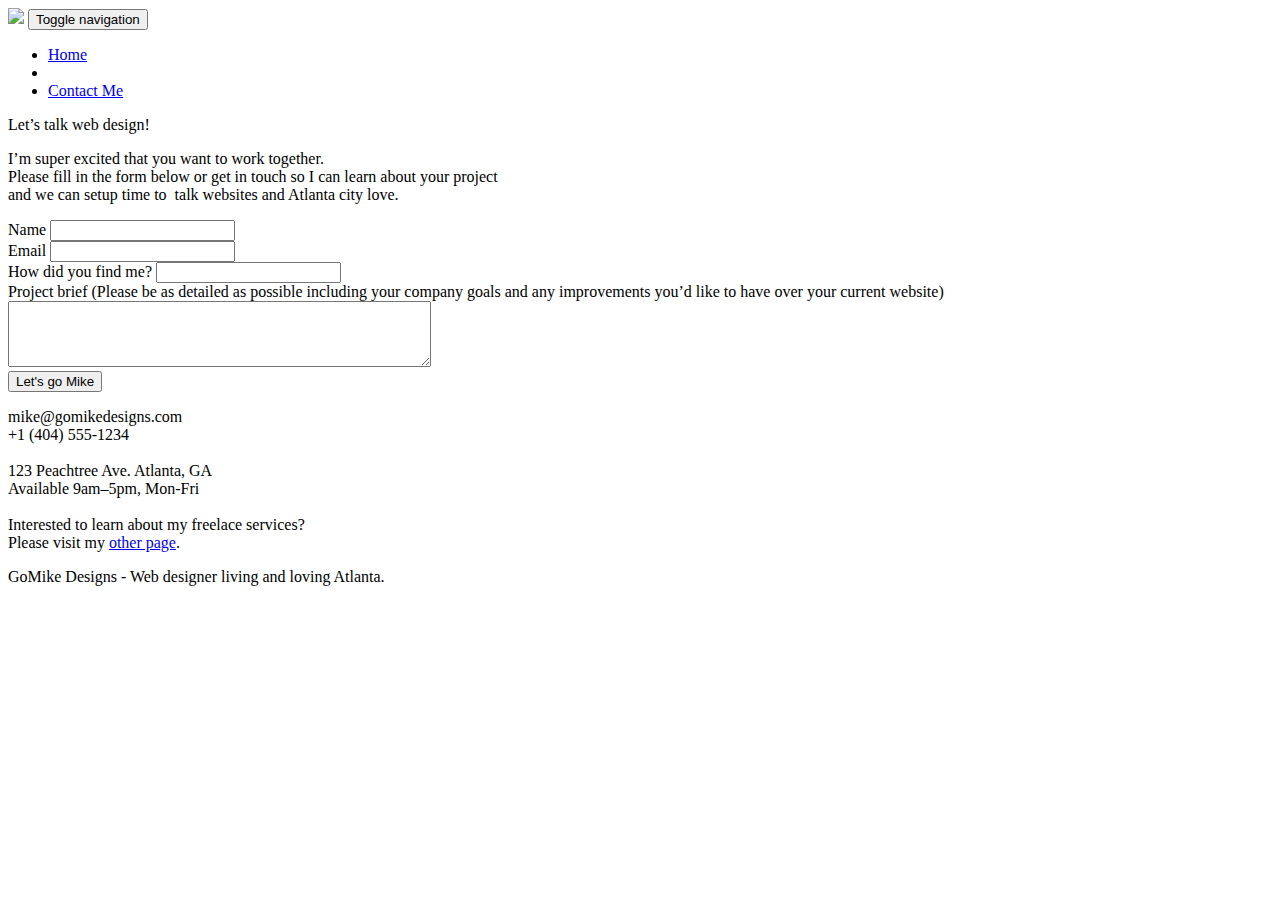
==== contact.html @ 7bf4dc51 "renamed page2.html to contact and updated links" ====
<!doctype html>
<html lang="Default">

<head>
	<meta charset="utf-8">
	<meta name="keywords" content="">
	<meta name="description" content="">
	<meta name="viewport" content="width=device-width, initial-scale=1.0, viewport-fit=cover">
	<link rel="shortcut icon" type="image/png" href="favicon.jpg">

	<link rel="stylesheet" type="text/css" href="./css/bootstrap.min.css">
	<link rel="stylesheet" type="text/css" href="style.css">
	<link rel="stylesheet" type="text/css" href="./css/font-awesome.min.css">
	<link rel="stylesheet" type="text/css" href="./css/et-line.min.css">


	<script src="./js/jquery-2.1.0.min.js"></script>
	<script src="./js/bootstrap.min.js"></script>
	<script src="./js/blocs.min.js"></script>
	<script src="./js/jqBootstrapValidation.js"></script>
	<script src="./js/formHandler.js"></script>
	<title>Contact - GoMike Designs</title>


	<!-- Analytics -->

	<!-- Analytics END -->

</head>

<body>
	<!-- Main container -->
	<div class="page-container">

		<!-- bloc-0 -->
		<div class="bloc bgc-white l-bloc " id="bloc-0">
			<div class="container bloc-sm">
				<nav class="navbar row">
					<div class="navbar-header">
						<a class="navbar-brand" href="index.html"><img src="img/atlanta%20web%20design%20logo.png"  height="40" /></a>
						<button id="nav-toggle" type="button" class="ui-navbar-toggle navbar-toggle"
							data-toggle="collapse" data-target=".navbar-1">
							<span class="sr-only">Toggle navigation</span><span class="icon-bar"></span><span class="icon-bar"></span><span class="icon-bar"></span>
						</button>
					</div>
					<div class="collapse navbar-collapse navbar-1 special-dropdown-nav">
						<ul class="site-navigation nav navbar-nav">
							<li>
								<a href="index.html">Home</a>
							</li>
							<li>
							</li>
							<li>
								<a href="contact.html">Contact Me</a>
							</li>
						</ul>
					</div>
				</nav>
			</div>
		</div>
		<!-- bloc-0 END -->

		<!-- bloc-6 -->
		<div class="bloc bg-dots-bg bg-repeat bgc-dark-slate-blue d-bloc bloc-bg-texture texture-paper" id="bloc-6">
			<div class="container bloc-lg">
				<div class="row">
					<div class="col-sm-12">
						<p class="text-center hero-bloc-text tc-white">
							Let&rsquo;s talk web design!
						</p>
						<p class="text-center mg-lg tc-white tight-width-whitespace">
							I&rsquo;m super excited that you want to work together.<br>Please fill in the form below or
							get in touch so I can learn about your project <br>and we can setup time to &nbsp;talk
							websites and Atlanta city love.
						</p>
					</div>
				</div>
			</div>
		</div>
		<!-- bloc-6 END -->

		<!-- bloc-7 -->
		<div class="bloc bgc-white l-bloc" id="bloc-7">
			<div class="container bloc-lg">
				<div class="row">
					<div class="col-sm-6">
						<form id="form_1" novalidate success-msg="Your message has been sent."
							fail-msg="Sorry it seems that our mail server is not responding, Sorry for the inconvenience!">
							<div class="form-group">
								<label>
									Name
								</label>
								<input id="name" class="form-control" required />
							</div>
							<div class="form-group">
								<label>
									Email
								</label>
								<input id="email" class="form-control" type="email" required />
							</div>
							<div class="form-group">
								<label>
									How did you find me?
								</label>
								<input class="form-control" type="email" required id="input_504" />
							</div>
							<div class="form-group">
								<label>
									Project brief (Please be as detailed as possible including your company goals and
									any improvements you&rsquo;d like to have over your current website)<br>
								</label><textarea id="message" class="form-control" rows="4" cols="50"
									required></textarea>
							</div>
							<button class="bloc-button btn btn-lg btn-block cta-hero btn-atomic-tangerine"
								type="submit">
								Let's go Mike
							</button>
						</form>
					</div>
					<div class="col-sm-6">
						<p>
							mike@gomikedesigns.com<br>+1 (404) 555-1234<br> <br>123 Peachtree Ave. Atlanta,
							GA<br>Available 9am–5pm, Mon-Fri <br> <br>Interested to learn about my freelace services?
							<br>Please visit my&nbsp;<a class="ltc-atomic-tangerine" href="index.html">other page</a>.
						</p>
					</div>
				</div>
			</div>
		</div>
		<!-- bloc-7 END -->

		<!-- ScrollToTop Button -->
		<a class="bloc-button btn btn-d scrollToTop" onclick="scrollToTarget('1')"><span class="fa fa-chevron-up"></span></a>
		<!-- ScrollToTop Button END-->


		<!-- Footer - bloc-8 -->
		<div class="bloc bgc-dark-slate-blue d-bloc" id="bloc-8">
			<div class="container bloc-sm">
				<div class="row">
					<div class="col-sm-12">
						<p class="text-center white">
							GoMike Designs - Web designer living and loving Atlanta.<br>
						</p>
						<div class="row row-no-gutters social">
							<div class="col-sm-3">
								<div class="text-center">
									<a class="social" href="index.html"><span class="fa fa-twitter icon-md"></span></a>
								</div>
							</div>
							<div class="col-sm-3">
								<div class="text-center">
									<a class="social" href="index.html"><span class="fa fa-facebook icon-md"></span></a>
								</div>
							</div>
							<div class="col-sm-3">
								<div class="text-center">
									<a class="social" href="index.html"><span class="fa fa-dribbble icon-md"></span></a>
								</div>
							</div>
							<div class="col-sm-3">
								<div class="text-center">
									<a class="social" href="index.html"><span class="fa fa-instagram icon-md"></span></a>
								</div>
							</div>
						</div>
					</div>
				</div>
			</div>
		</div>
		<!-- Footer - bloc-8 END -->

	</div>
	<!-- Main container END -->


</body>

</html>
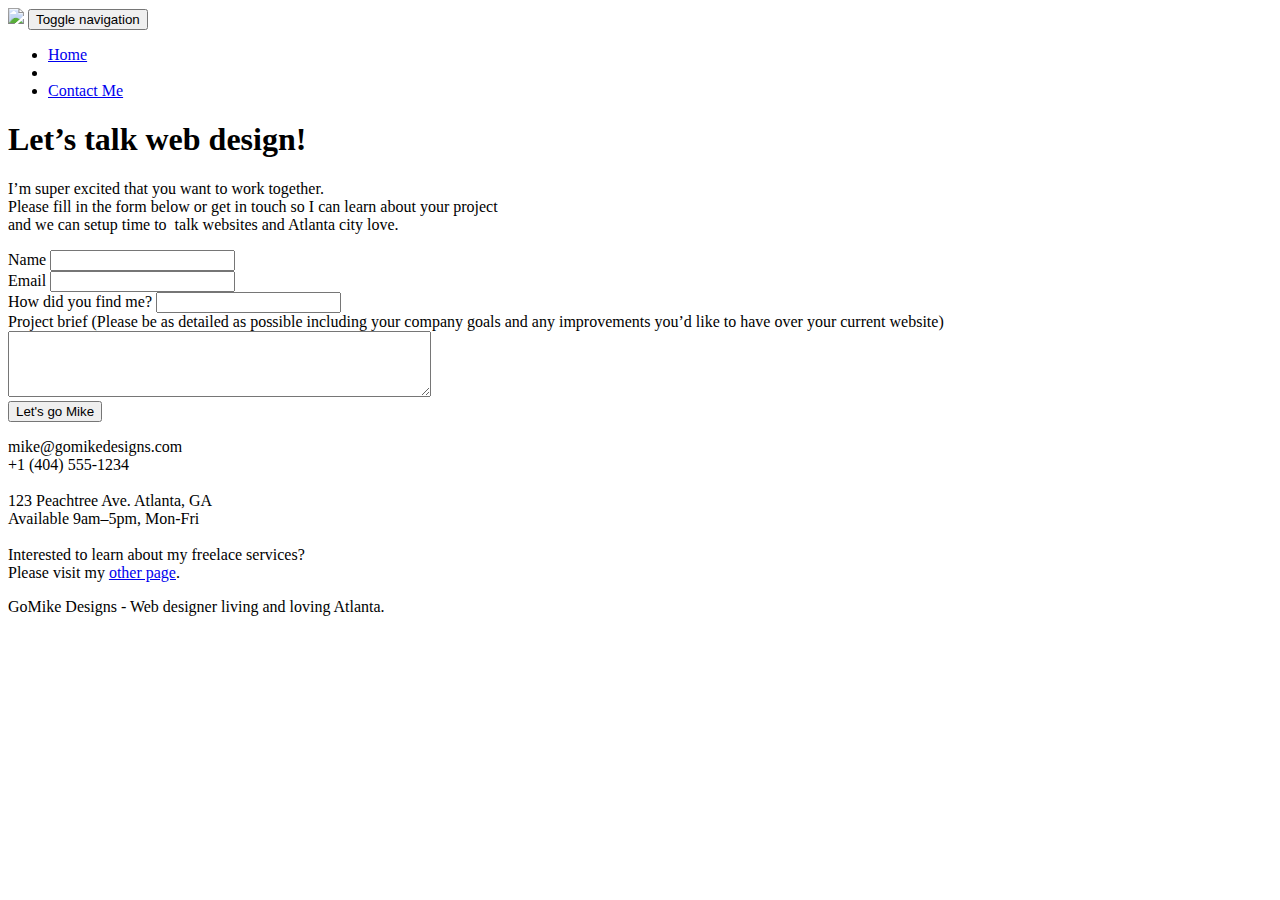
==== commit 9bf77fe3: "replaced paragraph with h1" ====
--- a/contact.html
+++ b/contact.html
@@ -65,9 +65,9 @@
 			<div class="container bloc-lg">
 				<div class="row">
 					<div class="col-sm-12">
-						<p class="text-center hero-bloc-text tc-white">
+						<h1 class="text-center hero-bloc-text tc-white">
 							Let&rsquo;s talk web design!
-						</p>
+						</h1>
 						<p class="text-center mg-lg tc-white tight-width-whitespace">
 							I&rsquo;m super excited that you want to work together.<br>Please fill in the form below or
 							get in touch so I can learn about your project <br>and we can setup time to &nbsp;talk
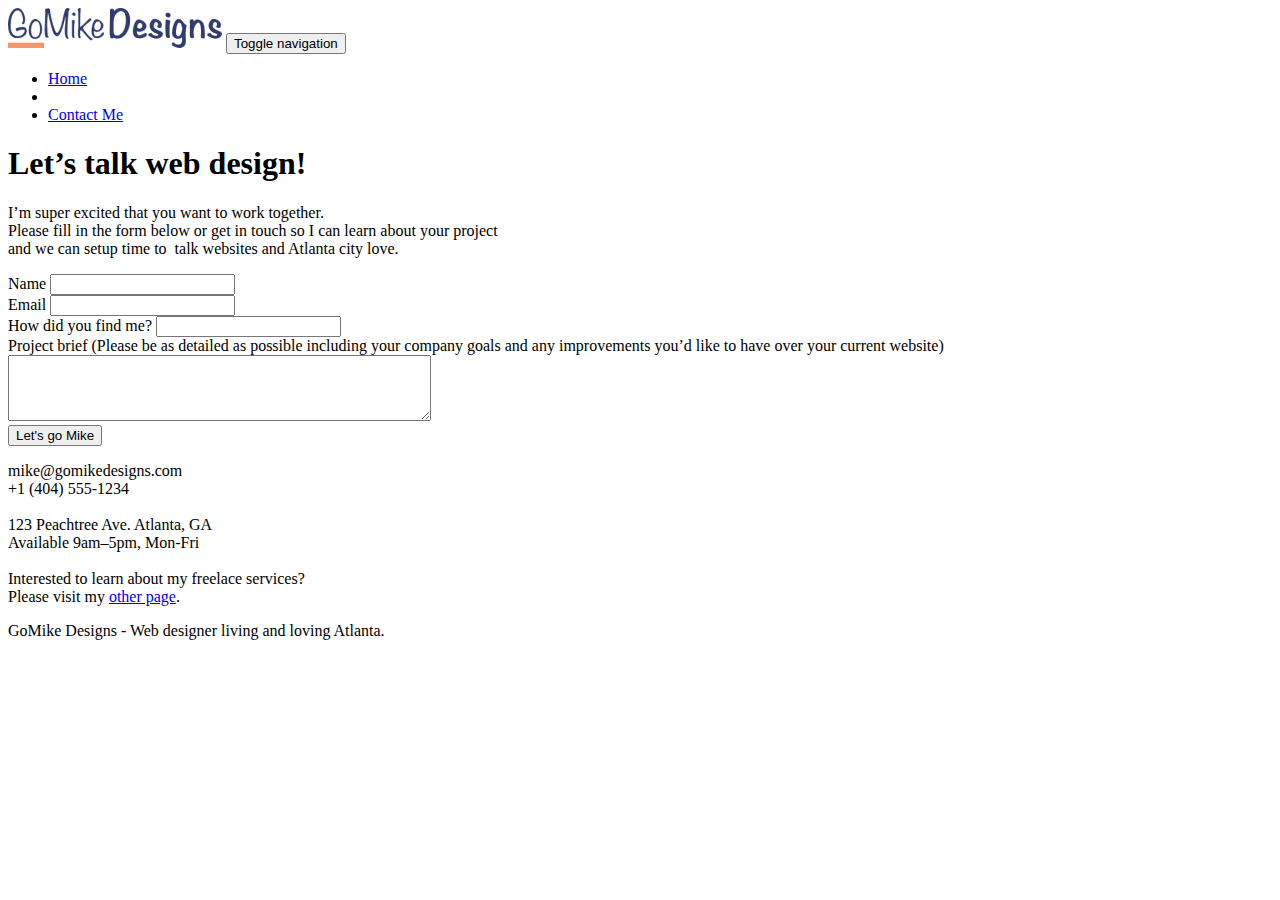
==== commit 95964307: "Merge branch 'master' of https://github.com/phos23/BartoszSwiderski_4_10222020_A" ====
--- a/contact.html
+++ b/contact.html
@@ -1,10 +1,12 @@
 <!doctype html>
-<html lang="Default">
+<html lang="en">
 
 <head>
 	<meta charset="utf-8">
 	<meta name="keywords" content="">
+	<!-- ??? -->
 	<meta name="description" content="">
+	<!-- ??? -->
 	<meta name="viewport" content="width=device-width, initial-scale=1.0, viewport-fit=cover">
 	<link rel="shortcut icon" type="image/png" href="favicon.jpg">
 
@@ -65,6 +67,7 @@
 			<div class="container bloc-lg">
 				<div class="row">
 					<div class="col-sm-12">
+						<!-- ????? -->
 						<h1 class="text-center hero-bloc-text tc-white">
 							Let&rsquo;s talk web design!
 						</h1>
@@ -73,6 +76,7 @@
 							get in touch so I can learn about your project <br>and we can setup time to &nbsp;talk
 							websites and Atlanta city love.
 						</p>
+						<!-- ???? -->
 					</div>
 				</div>
 			</div>
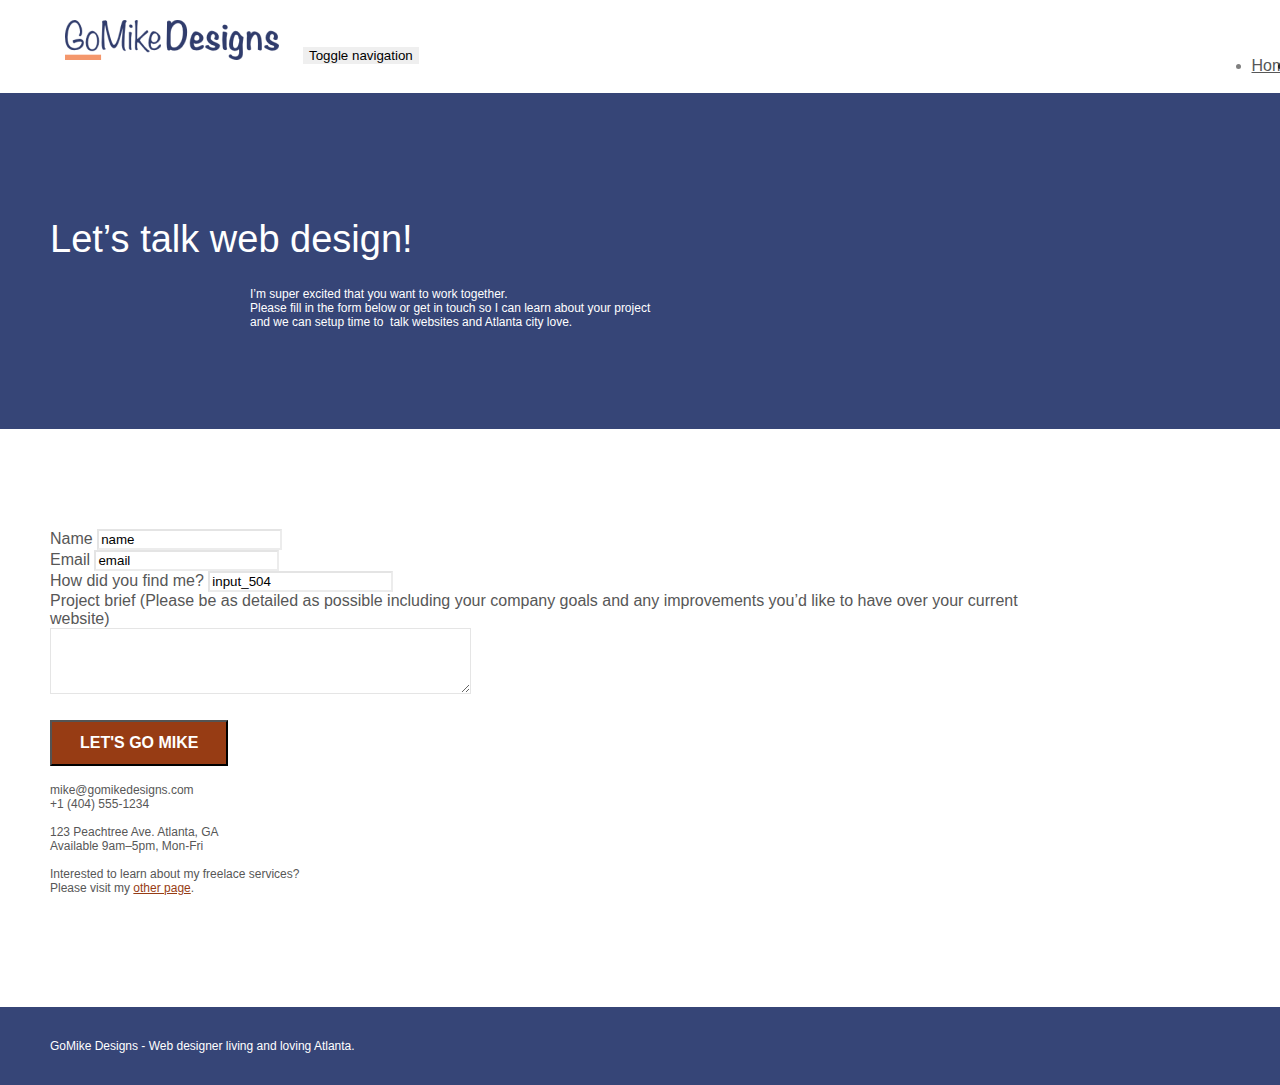
==== commit 2af051ac: "add description, keywords and form id" ====
--- a/contact.html
+++ b/contact.html
@@ -3,24 +3,24 @@
 
 <head>
 	<meta charset="utf-8">
-	<meta name="keywords" content="">
-	<!-- ??? -->
-	<meta name="description" content="">
-	<!-- ??? -->
+	<meta name="keywords"
+		content="seo, google, website, internet, web design, design agency, design agency, design agency, design agency, design agency, design agency, logo design atlanta">
+	<meta name="description" content="Contact page of GoMikeDesignes. email: mike@gomikedesigns.com tel: +1 (404) 555-1234 Address: 123 Peachtree Ave. Atlanta, GA
+	Available 9am–5pm, Mon-FriSend me an email or tell me how did you find me? ">
 	<meta name="viewport" content="width=device-width, initial-scale=1.0, viewport-fit=cover">
 	<link rel="shortcut icon" type="image/png" href="favicon.jpg">
 
-	<link rel="stylesheet" type="text/css" href="./css/bootstrap.min.css">
+	<link rel="stylesheet" type="text/css" href="./css/bootstrap.css">
 	<link rel="stylesheet" type="text/css" href="style.css">
-	<link rel="stylesheet" type="text/css" href="./css/font-awesome.min.css">
-	<link rel="stylesheet" type="text/css" href="./css/et-line.min.css">
+	<link rel="stylesheet" type="text/css" href="./css/font-awesome.css">
+	<link rel="stylesheet" type="text/css" href="./css/et-line.css">
 
+	<script defer src="./js/jquery-2.1.0.js"></script>
+	<script defer src="./js/bootstrap.js"></script>
+	<script defer src="./js/blocs.js"></script>
+	<script defer src="./js/jqBootstrapValidation.js"></script>
+	<script defer src="./js/formHandler.js"></script>
 
-	<script src="./js/jquery-2.1.0.min.js"></script>
-	<script src="./js/bootstrap.min.js"></script>
-	<script src="./js/blocs.min.js"></script>
-	<script src="./js/jqBootstrapValidation.js"></script>
-	<script src="./js/formHandler.js"></script>
 	<title>Contact - GoMike Designs</title>
 
 
@@ -39,7 +39,7 @@
 			<div class="container bloc-sm">
 				<nav class="navbar row">
 					<div class="navbar-header">
-						<a class="navbar-brand" href="index.html"><img src="img/atlanta%20web%20design%20logo.png"  height="40" /></a>
+						<a class="navbar-brand" href="index.html"><img src="img/atlanta%20web%20design%20logo.png" alt="Blue logo of company GoMike Designs" height="40" /></a>
 						<button id="nav-toggle" type="button" class="ui-navbar-toggle navbar-toggle"
 							data-toggle="collapse" data-target=".navbar-1">
 							<span class="sr-only">Toggle navigation</span><span class="icon-bar"></span><span class="icon-bar"></span><span class="icon-bar"></span>
@@ -67,7 +67,6 @@
 			<div class="container bloc-lg">
 				<div class="row">
 					<div class="col-sm-12">
-						<!-- ????? -->
 						<h1 class="text-center hero-bloc-text tc-white">
 							Let&rsquo;s talk web design!
 						</h1>
@@ -76,7 +75,6 @@
 							get in touch so I can learn about your project <br>and we can setup time to &nbsp;talk
 							websites and Atlanta city love.
 						</p>
-						<!-- ???? -->
 					</div>
 				</div>
 			</div>
@@ -91,28 +89,28 @@
 						<form id="form_1" novalidate success-msg="Your message has been sent."
 							fail-msg="Sorry it seems that our mail server is not responding, Sorry for the inconvenience!">
 							<div class="form-group">
-								<label>
+								<label for="name">
 									Name
 								</label>
-								<input id="name" class="form-control" required />
+								<input id="name" value="name" class="form-control" required />
 							</div>
 							<div class="form-group">
-								<label>
+								<label for="email">
 									Email
 								</label>
-								<input id="email" class="form-control" type="email" required />
+								<input id="email" value="email" class="form-control" type="email" required />
 							</div>
 							<div class="form-group">
-								<label>
+								<label for="input_504">
 									How did you find me?
 								</label>
-								<input class="form-control" type="email" required id="input_504" />
+								<input class="form-control" value="input_504" type="email" required id="input_504" />
 							</div>
 							<div class="form-group">
-								<label>
+								<label for="message">
 									Project brief (Please be as detailed as possible including your company goals and
 									any improvements you&rsquo;d like to have over your current website)<br>
-								</label><textarea id="message" class="form-control" rows="4" cols="50"
+								</label><textarea id="message" value="message" class="form-control" rows="4" cols="50"
 									required></textarea>
 							</div>
 							<button class="bloc-button btn btn-lg btn-block cta-hero btn-atomic-tangerine"
@@ -149,22 +147,22 @@
 						<div class="row row-no-gutters social">
 							<div class="col-sm-3">
 								<div class="text-center">
-									<a class="social" href="index.html"><span class="fa fa-twitter icon-md"></span></a>
+									<a aria-label="twitter" class="social" href="index.html"><span class="fa fa-twitter icon-md"></span></a>
 								</div>
 							</div>
 							<div class="col-sm-3">
 								<div class="text-center">
-									<a class="social" href="index.html"><span class="fa fa-facebook icon-md"></span></a>
+									<a aria-label="facebook" class="social" href="index.html"><span class="fa fa-facebook icon-md"></span></a>
 								</div>
 							</div>
 							<div class="col-sm-3">
 								<div class="text-center">
-									<a class="social" href="index.html"><span class="fa fa-dribbble icon-md"></span></a>
+									<a aria-label="dribbble" class="social" href="index.html"><span class="fa fa-dribbble icon-md"></span></a>
 								</div>
 							</div>
 							<div class="col-sm-3">
 								<div class="text-center">
-									<a class="social" href="index.html"><span class="fa fa-instagram icon-md"></span></a>
+									<a aria-label="instagram" class="social" href="index.html"><span class="fa fa-instagram icon-md"></span></a>
 								</div>
 							</div>
 						</div>
--- a/style.css
+++ b/style.css
@@ -0,0 +1 @@
+body{margin:0;padding:0;background:#FFF;overflow-x:hidden;-webkit-font-smoothing:antialiased;-moz-osx-font-smoothing:grayscale}a,button{transition:all .3s ease-in-out;outline:none!important}a:hover{text-decoration:none;cursor:pointer}#page-loading-blocs-notifaction{position:fixed;top:0;bottom:0;width:100%;z-index:100000;background:#FFF url(img/pageload-spinner.gif) no-repeat center center}.bloc{width:100%;clear:both;background:50% 50% no-repeat;padding:0 50px;-webkit-background-size:cover;-moz-background-size:cover;-o-background-size:cover;background-size:cover;position:relative}.bloc .container{padding-left:0;padding-right:0}.bloc-lg{padding:100px 50px}.bloc-md{padding:50px}.bloc-sm{padding:20px 50px}.bg-center,.bg-l-edge,.bg-r-edge,.bg-t-edge,.bg-b-edge,.bg-tl-edge,.bg-bl-edge,.bg-tr-edge,.bg-br-edge,.bg-repeat{-webkit-background-size:auto!important;-moz-background-size:auto!important;-o-background-size:auto!important;background-size:auto!important}.bg-repeat{background:repeat}.bg-t-edge{background:top no-repeat}.bloc-bg-texture::before{content:"";background-size:2px 2px;position:absolute;top:0;bottom:0;left:0;right:0}.texture-paper::before{background:url(img/texture-paper.png);background-size:280px 280px}.b-parallax{background-attachment:fixed}.d-bloc{color:rgba(255,255,255,.7)}.d-bloc button:hover{color:rgba(255,255,255,.9)}.d-bloc .icon-round,.d-bloc .icon-square,.d-bloc .icon-rounded,.d-bloc .icon-semi-rounded-a,.d-bloc .icon-semi-rounded-b{border-color:rgba(255,255,255,.9)}.d-bloc .divider-h span{border-color:rgba(255,255,255,.2)}.d-bloc .a-btn,.d-bloc .navbar a,.d-bloc .navbar-brand,.d-bloc a .icon-sm,.d-bloc a .icon-md,.d-bloc a .icon-lg,.d-bloc a .icon-xl,.d-bloc h1 a,.d-bloc h2 a,.d-bloc h3 a,.d-bloc h4 a,.d-bloc h5 a,.d-bloc h6 a,.d-bloc p a{color:rgba(255,255,255,.6)}.d-bloc .a-btn:hover,.d-bloc .navbar a:hover,.d-bloc .navbar-brand:hover,.d-bloc a:hover .icon-sm,.d-bloc a:hover .icon-md,.d-bloc a:hover .icon-lg,.d-bloc a:hover .icon-xl,.d-bloc h1 a:hover,.d-bloc h2 a:hover,.d-bloc h3 a:hover,.d-bloc h4 a:hover,.d-bloc h5 a:hover,.d-bloc h6 a:hover,.d-bloc p a:hover{color:rgba(255,255,255,1)}.d-bloc .navbar-toggle .icon-bar{background:rgba(255,255,255,1)}.d-bloc .btn-wire,.d-bloc .btn-wire:hover{color:rgba(255,255,255,1);border-color:rgba(255,255,255,1)}.d-bloc .panel{color:rgba(0,0,0,.5)}.d-bloc .panel button:hover{color:rgba(0,0,0,.7)}.d-bloc .panel icon{border-color:rgba(0,0,0,.7)}.d-bloc .panel .divider-h span{border-color:rgba(0,0,0,.1)}.d-bloc .panel .a-btn{color:rgba(0,0,0,.6)}.d-bloc .panel .a-btn:hover{color:rgba(0,0,0,1)}.d-bloc .panel .btn-wire,.d-bloc .panel .btn-wire:hover{color:rgba(0,0,0,.7);border-color:rgba(0,0,0,.3)}.d-bloc .panel,.l-bloc{color:rgba(0,0,0,.5)}.d-bloc .panel button:hover,.l-bloc button:hover{color:rgba(0,0,0,.7)}.l-bloc .icon-round,.l-bloc .icon-square,.l-bloc .icon-rounded,.l-bloc .icon-semi-rounded-a,.l-bloc .icon-semi-rounded-b{border-color:rgba(0,0,0,.7)}.d-bloc .panel .divider-h span,.l-bloc .divider-h span{border-color:rgba(0,0,0,.1)}.d-bloc .panel .a-btn,.l-bloc .a-btn,.l-bloc .navbar a,.l-bloc .navbar-brand,.l-bloc a .icon-sm,.l-bloc a .icon-md,.l-bloc a .icon-lg,.l-bloc a .icon-xl,.l-bloc h1 a,.l-bloc h2 a,.l-bloc h3 a,.l-bloc h4 a,.l-bloc h5 a,.l-bloc h6 a,.l-bloc p a{color:rgba(0,0,0,.6)}.d-bloc .panel .a-btn:hover,.l-bloc .a-btn:hover,.l-bloc .navbar a:hover,.l-bloc .navbar-brand:hover,.l-bloc a:hover .icon-sm,.l-bloc a:hover .icon-md,.l-bloc a:hover .icon-lg,.l-bloc a:hover .icon-xl,.l-bloc h1 a:hover,.l-bloc h2 a:hover,.l-bloc h3 a:hover,.l-bloc h4 a:hover,.l-bloc h5 a:hover,.l-bloc h6 a:hover,.l-bloc p a:hover{color:rgba(0,0,0,1)}.l-bloc .navbar-toggle .icon-bar{color:rgba(0,0,0,.6)}.d-bloc .panel .btn-wire,.d-bloc .panel .btn-wire:hover,.l-bloc .btn-wire,.l-bloc .btn-wire:hover{color:rgba(0,0,0,.7);border-color:rgba(0,0,0,.3)}.voffset{margin-top:30px}.voffset-lg{margin-top:80px}.row-no-gutters{margin-right:0;margin-left:0}.row.row-no-gutters>[class^="col-"],.row.row-no-gutters>[class*=" col-"]{padding-right:0;padding-left:0}#bloc-2-services p{font-size:11px}.navbar{margin-bottom:0;z-index:1}.navbar-brand{height:auto;padding:3px 15px;font-size:25px;font-weight:400;font-weight:600;line-height:44px}.navbar-brand img{max-height:200px;margin:0 5px 0 0;display:inline}.navbar-brand img[src$=svg]{min-width:100px}.nav-center .navbar-brand img{margin:0}.navbar .nav{padding-top:2px;margin-right:-16px;float:right;z-index:1}.nav>li{float:left;margin-top:4px;font-size:16px}.navbar-nav .open .dropdown-menu>li>a{text-align:inherit}.nav>li a:hover,.nav>li a:focus{background:transparent}.navbar-toggle{margin:10px 10px 0 0;border:0}.navbar-toggle:hover{background:transparent!important}.navbar-toggle .icon-bar{background-color:rgba(0,0,0,.5);width:26px}.nav-invert .navbar .nav{float:left}.nav-invert .navbar-header,.nav-invert .navbar-brand{float:right;position:relative;z-index:2}@media (min-width:768px){.site-navigation{position:absolute;top:50%;right:20px;transform:translate(0,-50%);-webkit-transform:translateY(-50%)}.nav>li .dropdown-menu a,.nav>li .dropdown-menu a:hover{color:#484848}.nav-invert .site-navigation{left:0;right:0}.nav-center{text-align:center}.nav-center .navbar-header{width:100%}.nav-center .navbar-header,.nav-center .navbar-brand,.nav-center .nav>li{float:none;display:inline-block}.nav-center .site-navigation{position:relative;width:100%;right:0;margin-right:0;margin-top:20px}.nav-center.mini-nav .navbar-toggle{float:none;margin:10px auto 0}}.nav>li>.dropdown a{background:none!important;display:block;padding:14px 15px}nav .caret{margin:0 5px}.dropdown-menu .dropdown-menu{top:-8px;left:100%}.dropdown-menu .dropmenu-flow-right{top:100%;left:0;margin-left:-1px;border-top-left-radius:0;border-top-right-radius:0}.dropdown-menu .dropdown span{border:4px solid #000;border-top-color:transparent;border-right-color:transparent;border-bottom-color:transparent;margin:6px -5px 0 0!important;float:right}.mg-md{margin-top:10px;margin-bottom:20px}.mg-lg{margin-top:10px;margin-bottom:40px}.btn{margin:0 5px 5px 0}.btn.pull-right{margin:0 0 5px 5px}.btn-d,.btn-d:hover,.btn-d:focus{color:#FFF;background:rgba(0,0,0,.3)}button{outline:none!important}.btn-rd{border-radius:40px}.btn-clean{border:1px solid rgba(0,0,0,.08);border-bottom-color:rgba(0,0,0,.1);text-shadow:0 1px 0 rgba(0,0,1,.1);box-shadow:0 1px 3px rgba(0,0,1,.25),inset 0 1px 0 0 rgba(255,255,255,.15)}.icon-md{font-size:30px!important}.icon-lg{font-size:60px!important}.sm-shadow{text-shadow:0 1px 2px rgba(0,0,0,.3)}.panel-sq,.panel-sq .panel-heading,.panel-sq .panel-footer{border-radius:0}.panel-rd{border-radius:30px}.panel-rd .panel-heading{border-radius:29px 29px 0 0}.panel-rd .panel-footer{border-radius:0 0 29px 29px}.form-control{border-color:rgba(0,0,0,.1);box-shadow:none}.scrollToTop{width:40px;height:40px;position:fixed;bottom:20px;right:20px;opacity:0;z-index:500;transition:all .3s ease-in-out}.scrollToTop span{margin-top:6px}.showScrollTop{font-size:14px;opacity:1}a[data-lightbox]{position:relative;display:block;text-align:center}a[data-lightbox]:hover::before{content:"+";font-family:"HelveticaNeue-Light","Helvetica Neue Light","Helvetica Neue",Helvetica,Arial;font-size:32px;width:50px;height:50px;margin-left:-25px;border-radius:50%;background:rgba(0,0,0,.6);color:#FFF;font-weight:100;z-index:1;position:absolute;top:50%;transform:translateY(-50%);-webkit-transform:translateY(-50%)}a[data-lightbox]:hover img{opacity:.6;-webkit-animation-fill-mode:none;animation-fill-mode:none}#lightbox-modal{display:flex;align-items:center}#lightbox-modal .modal-dialog{width:90%;max-width:900px;margin:0 auto 0}#lightbox-modal .modal-dialog img{max-height:90vh;margin:0 auto}.lightbox-caption{padding:20px;color:#FFF;background:rgba(0,0,0,.5);position:absolute;left:15px;right:15px;bottom:5px}.close-lightbox{color:#FFF;font-size:30px;position:absolute;top:20px;right:20px;z-index:20;background:rgba(0,0,0,.5);border:none;line-height:30px;padding:0 9px 5px;opacity:.3}.close-lightbox:hover,.next-lightbox:hover,.prev-lightbox:hover{opacity:1;color:#FFF}.next-lightbox,.prev-lightbox{font-size:20px;color:rgba(255,255,255,.9);background:rgba(0,0,0,.5);transition:all .2s ease-in-out;position:absolute;top:45%;z-index:1;opacity:.4}.next-lightbox{padding:6px 8px 1px 13px;right:25px}.prev-lightbox{padding:6px 13px 1px 10px;left:25px}.snapshot-lb .modal-body{padding-bottom:45px}.snapshot-lb .lightbox-caption{padding:0;color:rgba(0,0,0,.5);background:none}h1,h2,h3,h4,h5,h6,p,label,.btn,a{font-family:"helvetica";font-weight:400;color:#575757!important}.container{max-width:1000px}.hero-bloc-text{font-size:38px}.hero-bloc-text-sub{font-size:36px}.statement-bloc-text{line-height:26px;font-style:italic;font-size:20px;text-align:center;font-weight:lighter;max-width:520px;margin:auto auto auto auto}p{font-size:12px}.tight-width-whitespace{max-width:600px;margin:auto auto auto auto}.h1{font-size:20px;font-family:"Open Sans"}.cta-hero{margin-top:22px;color:#FFFFFF!important;text-transform:uppercase;padding:12px 28px 12px 28px;font-size:1em;font-weight:700}.social{max-width:400px;margin:auto auto auto auto}h2{font-size:22px;line-height:1.4em}h3{font-size:15px;text-transform:uppercase;font-weight:700;color:#333333!important}.med-width-whitespace{max-width:800px;margin:auto auto auto auto;box-shadow:0 0 0 #000}h1{color:#333333!important}h4{color:#333333!important}.icons{margin-bottom:14px;margin-top:24px}.white{color:#FFFFFF!important}.portfolio-thumb{margin-bottom:24px}.portfolio-row{margin-bottom:44px;margin-top:50px}.avatar{box-shadow:0 4px 9px rgba(0,0,0,.3)}.black-background{background-color:rgba(35,31,32,.7);padding:40px 40px 40px 40px}.bold-link{font-weight:900;text-decoration:underline!important}.service-header{font-size:15px;font-weight:700;text-transform:uppercase}.bgc-white{background-color:#FFF}.bgc-dark-slate-blue{background-color:#364577}.bgc-atomic-tangerine{background-color:#F3976C}.tc-white{color:#FFF!important}.btn-atomic-tangerine{background:#973C14;color:#FFFFFF!important}.btn-atomic-tangerine:hover{background:#c27956!important;color:#FFFFFF!important}.ltc-white{color:#FFFFFF!important}.ltc-white:hover{color:#cccccc!important}.ltc-atomic-tangerine{color:#973C14!important}.ltc-atomic-tangerine:hover{color:#c27956!important}.icon-dark-slate-blue{color:#364577!important;border-color:#364577!important}.bg-dots-bg{background-image:url(img/dots-bg.png)}.bg-lines-h2-bg{background-image:url(img/lines-h2-bg.png)}.bg-atlanta-20made-20sign{background-image:url(img/atlanta%20made%20sign.webp)}.bg-atlanta-20made-20sign-20orange{background-image:url(img/atlanta%20made%20sign%20orange.webp)}@media (max-width:1024px){.bloc{padding-left:20px;padding-right:20px}.bloc.full-width-bloc,.bloc-tile-2.full-width-bloc .container,.bloc-tile-3.full-width-bloc .container,.bloc-tile-4.full-width-bloc .container{padding-left:0;padding-right:0}}@media (max-width:992px) and (min-width:768px){.navbar .nav{max-width:80%}.nav-center.navbar .nav{max-width:100%}}@media only screen and (min-device-width:768px) and (max-device-width:1024px) and (orientation:landscape){.b-parallax{background-attachment:scroll}}@media only screen and (min-device-width:1024px) and (max-device-width:1366px) and (-webkit-min-device-pixel-ratio:1.5){.b-parallax{background-attachment:scroll}}@media (max-width:991px){.container{width:100%}.b-parallax{background-attachment:scroll}.page-container,#hero-bloc{overflow-x:hidden;position:relative}.bloc{padding-left:constant(safe-area-inset-left);padding-right:constant(safe-area-inset-right)}.bloc-group,.bloc-group .bloc{display:block;width:100%}.bloc-fill-screen .fill-bloc-top-edge,.bloc-fill-screen .fill-bloc-bottom-edge{padding:0 20px;padding-left:constant(safe-area-inset-left);padding-right:constant(safe-area-inset-right)}}@media (max-width:767px){.page-container{overflow-x:hidden;position:relative}h1,h2,h3,h4,h5,h6,p,#disqus_thread{padding-left:10px!important;padding-right:10px!important}.b-parallax{background-attachment:scroll}.navbar .nav{padding-top:0;border-top:1px solid rgba(0,0,0,.2);float:none!important}.navbar.row{margin-left:0;margin-right:0}.site-navigation{position:inherit;transform:none;-webkit-transform:none;-ms-transform:none}.nav>li{margin-top:0;border-bottom:1px solid rgba(0,0,0,.1);background:rgba(0,0,0,.05);text-align:left;padding-left:15px;width:100%}.nav>li:hover{background:rgba(0,0,0,.08)}.dropdown .dropdown a .caret{float:none;margin:5px 0 0 10px!important;border:4px solid #000;border-bottom-color:transparent;border-right-color:transparent;border-left-color:transparent}#hero-bloc .navbar .nav{background:rgba(0,0,0,.8)}#hero-bloc .navbar .nav a{color:rgba(255,255,255,.6)}.hero{padding:50px 0}.hero-nav{left:-1px;right:-1px}.navbar-collapse{padding:0;overflow-x:hidden;-webkit-box-shadow:none;box-shadow:none}.navbar-brand img{max-height:40px;width:auto}.nav-invert .navbar-header{float:none;width:100%}.nav-invert .navbar-toggle{float:left;margin-left:10px}.bloc{padding-left:0;padding-right:0}.bloc-xxl,.bloc-xl,.bloc-lg{padding:40px 0}.bloc-sm,.bloc-md{padding-left:0;padding-right:0}.bloc-tile-2 .container,.bloc-tile-3 .container,.bloc-tile-4 .container,.bloc-fill-screen .fill-bloc-top-edge,.bloc-fill-screen .fill-bloc-bottom-edge{padding-left:0;padding-right:0}.a-block{padding:0 10px}.btn-dwn{display:none}.voffset{margin-top:5px}.voffset-md{margin-top:20px}.voffset-lg{margin-top:30px}form{padding:5px}.close-lightbox{display:inline-block}.blocsapp-device-iphone5{background-size:216px 425px;padding-top:60px;width:216px;height:425px}.blocsapp-device-iphone5 img{width:180px;height:320px}}@media (max-width:400px){.bloc{padding-left:0;padding-right:0}}@media (max-width:767px){.bloc-mob-center-text{text-align:center}}